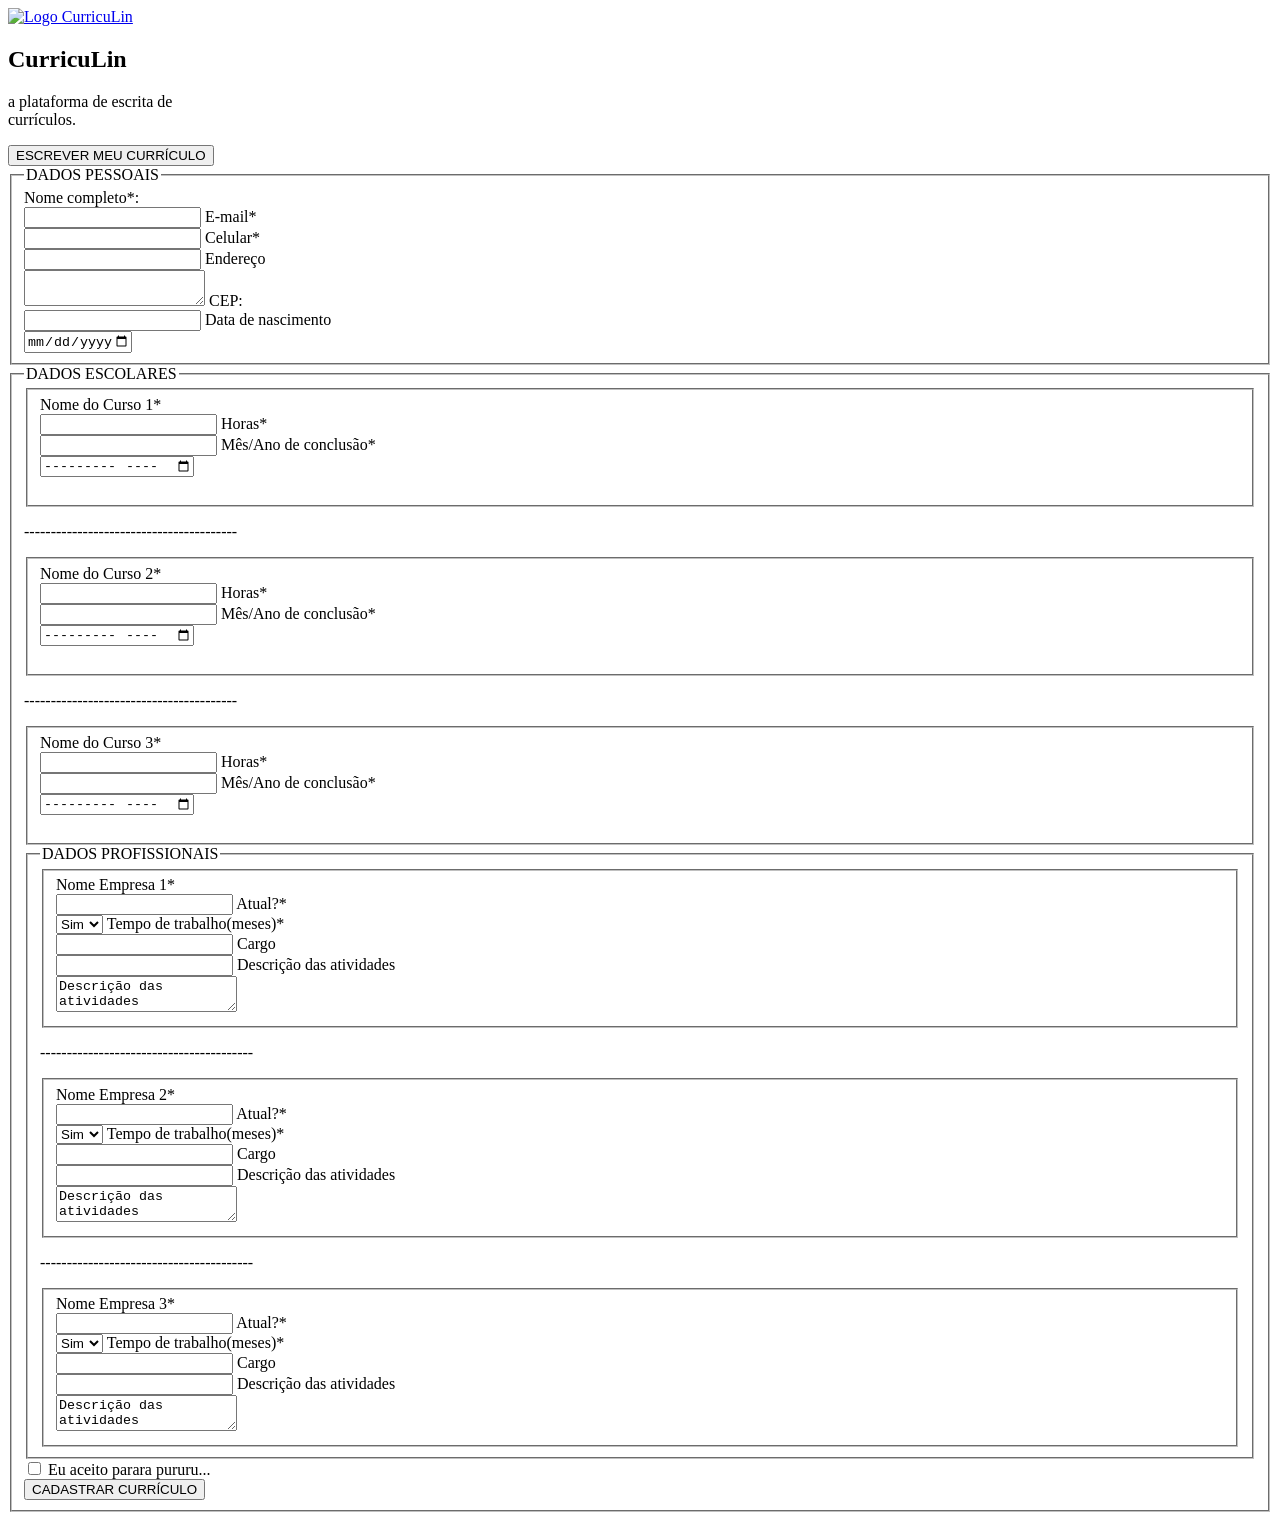
==== index.html @ 9031fdd9 "changed the name from form to index.html" ====
<!DOCTYPE html>
<html lang="en">
<head>
  <meta charset="UTF-8">
  <meta http-equiv="X-UA-Compatible" content="IE=edge">
  <meta name="viewport" content="width=device-width, initial-scale=1.0">
  <title>ATV CURRÍCULO - CURRICULIN</title>

  <!-- FONT LINKS -->
  <link rel="preconnect" href="https://fonts.googleapis.com">
  <link rel="preconnect" href="https://fonts.gstatic.com" crossorigin>
  <link href="https://fonts.googleapis.com/css2?family=Poppins:wght@700;800&family=Roboto:wght@300&display=swap" rel="stylesheet">


  <!-- LINK CSS -->
  <link rel="stylesheet" href="/Curriculin/form.css">
</head>
<body>
  <header>
    <nav>
      <a href="#"><img id="logo" src="/Curriculin/LogoCurriculin.svg" alt="Logo CurricuLin"></a>
    </nav>
    <div class="landing">
      <div class="text">
        <h2>CurricuLin</h2>
        <p>a plataforma de escrita de <br> currículos.</p>
      </div>

      <div class="button">
        <a href="#curriculo"><button>ESCREVER MEU CURRÍCULO</button></a>
      </div>
      

    </div>
  </header>

  <section id="curriculo">
    <form action="">
      <!-- 1 - DADOS PESSOAIS -->
      <fieldset id="dadospessoais">
        <legend>DADOS PESSOAIS</legend>
        <label class="labelInput"> Nome completo*: <br>
          <input type="text" name="nome" max="100">
        </label>

        <label> E-mail* <br>
          <input required type="email" name="email">
        </label> 

        <label>Celular* <br>
          <input required type="number" name="celular">
        </label> 

        <label>Endereço<br>
          <textarea name="endereco" id="endereco" ></textarea>
        </label> 

        <label>CEP: <br>
          <input type="number" name="cep" max="8">
        </label>
        <label>Data de nascimento<br>
          <input max="2004-01-30" id="dtnascimento" type="date" name="cep">
        </label> 
      </fieldset>


      <!-- 2 - DADOS ESCOLARES -->
      <fieldset>
        <legend>DADOS ESCOLARES</legend>

        <!-- CURSO 1 -->
        <fieldset>
          <label> Nome do Curso 1*<br>
            <input required type="text" name="nomecurso">
          </label>
          <label> Horas*<br>
            <input required type="number" name="hora">
          </label>
          <label> Mês/Ano de conclusão* <br>
            <input min="2015-02" required type="month" name="conclusao">
          </label> <br> <br>
        </fieldset>

        <p>----------------------------------------</p>

        <!-- CURSO 2 -->
        <fieldset>
          <label> Nome do Curso 2*<br>
            <input required type="text" name="nomecurso">
          </label>
          <label> Horas*<br>
            <input required type="number" name="hora">
          </label>
          <label> Mês/Ano de conclusão* <br>
            <input required type="month" name="conclusao">
          </label> <br> <br>
        </fieldset>

        <p>----------------------------------------</p>
        
        <!-- CURSO 3 -->
        <fieldset>
          <label> Nome do Curso 3*<br>
            <input required type="text" name="nomecurso">
          </label>
          <label> Horas*<br>
            <input required type="number" name="hora">
          </label>
          <label> Mês/Ano de conclusão* <br>
            <input required type="month" name="conclusao">
          </label> <br> <br>
        </fieldset>

      <fieldset>
        <legend>DADOS PROFISSIONAIS</legend>

        <!-- EMPRESA 1 -->
        <fieldset>
          <label> Nome Empresa 1*<br>
            <input required type="text" name="nomeempresa">
          </label>

          <label> Atual?* <br>
            <select required name="atual">
              <option value="não">Não</option>
              <option selected value="sim">Sim</option>
            </select>
          </label>
          
          <label> Tempo de trabalho(meses)*<br>
            <input required type="number">
          </label>

          <label>Cargo <br>
            <input type="text">
          </label>

          <label>Descrição das atividades <br>
            <textarea name="descricao" >Descrição das atividades</textarea>
          </label>
        </fieldset>

        <p>----------------------------------------</p>

        <!-- EMPRESA 2 -->
        <fieldset>
          <label> Nome Empresa 2*<br>
            <input required type="text" name="nomeempresa">
          </label>

          <label> Atual?* <br>
            <select required name="atual">
              <option value="não">Não</option>
              <option selected value="sim">Sim</option>
            </select>
          </label>
          
          <label> Tempo de trabalho(meses)*<br>
            <input required type="number">
          </label>

          <label>Cargo <br>
            <input type="text">
          </label>

          <label>Descrição das atividades <br>
            <textarea name="descricao" >Descrição das atividades</textarea>
          </label>
        </fieldset>

        <p>----------------------------------------</p>
 
        <!-- EMPRESA 3 -->
        <fieldset>
          <label> Nome Empresa 3*<br>
            <input required type="text" name="nomeempresa">
          </label>

          <label> Atual?* <br>
            <select required name="atual">
              <option value="não">Não</option>
              <option selected value="sim">Sim</option>
            </select>
          </label>
          
          <label> Tempo de trabalho(meses)*<br>
            <input required type="number">
          </label>

          <label>Cargo <br>
            <input type="text">
          </label>

          <label>Descrição das atividades <br>
            <textarea name="descricao" >Descrição das atividades</textarea>
          </label>
        </fieldset>
      </fieldset>

      <div class="envio">
        <div class="confirmacao">
          <input id="confirmar" required type="checkbox">
          <label for="confirmar">Eu aceito parara pururu...</label>
        </div>
        
        <button id="btnenvio">CADASTRAR CURRÍCULO</button>
      </div>
      
    </form>
  </section>

  <footer></footer>
  
</body>
</html>
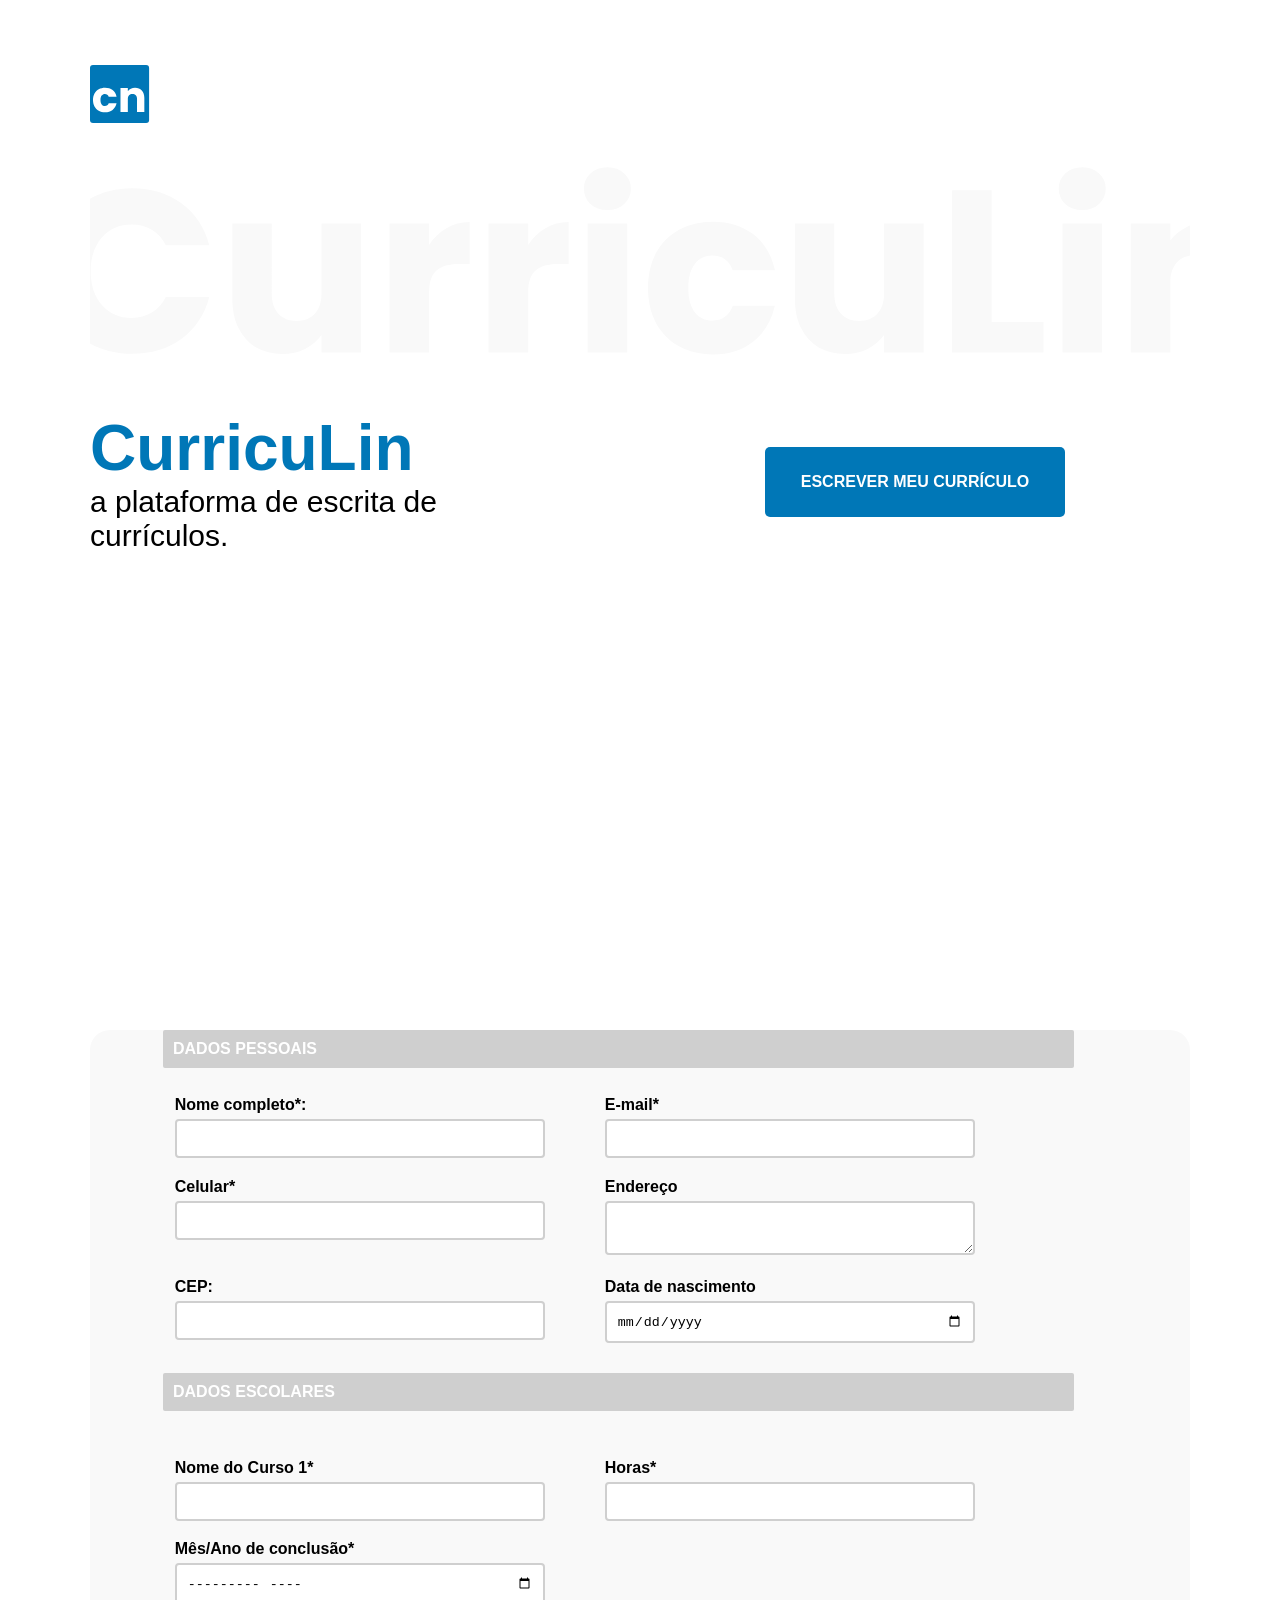
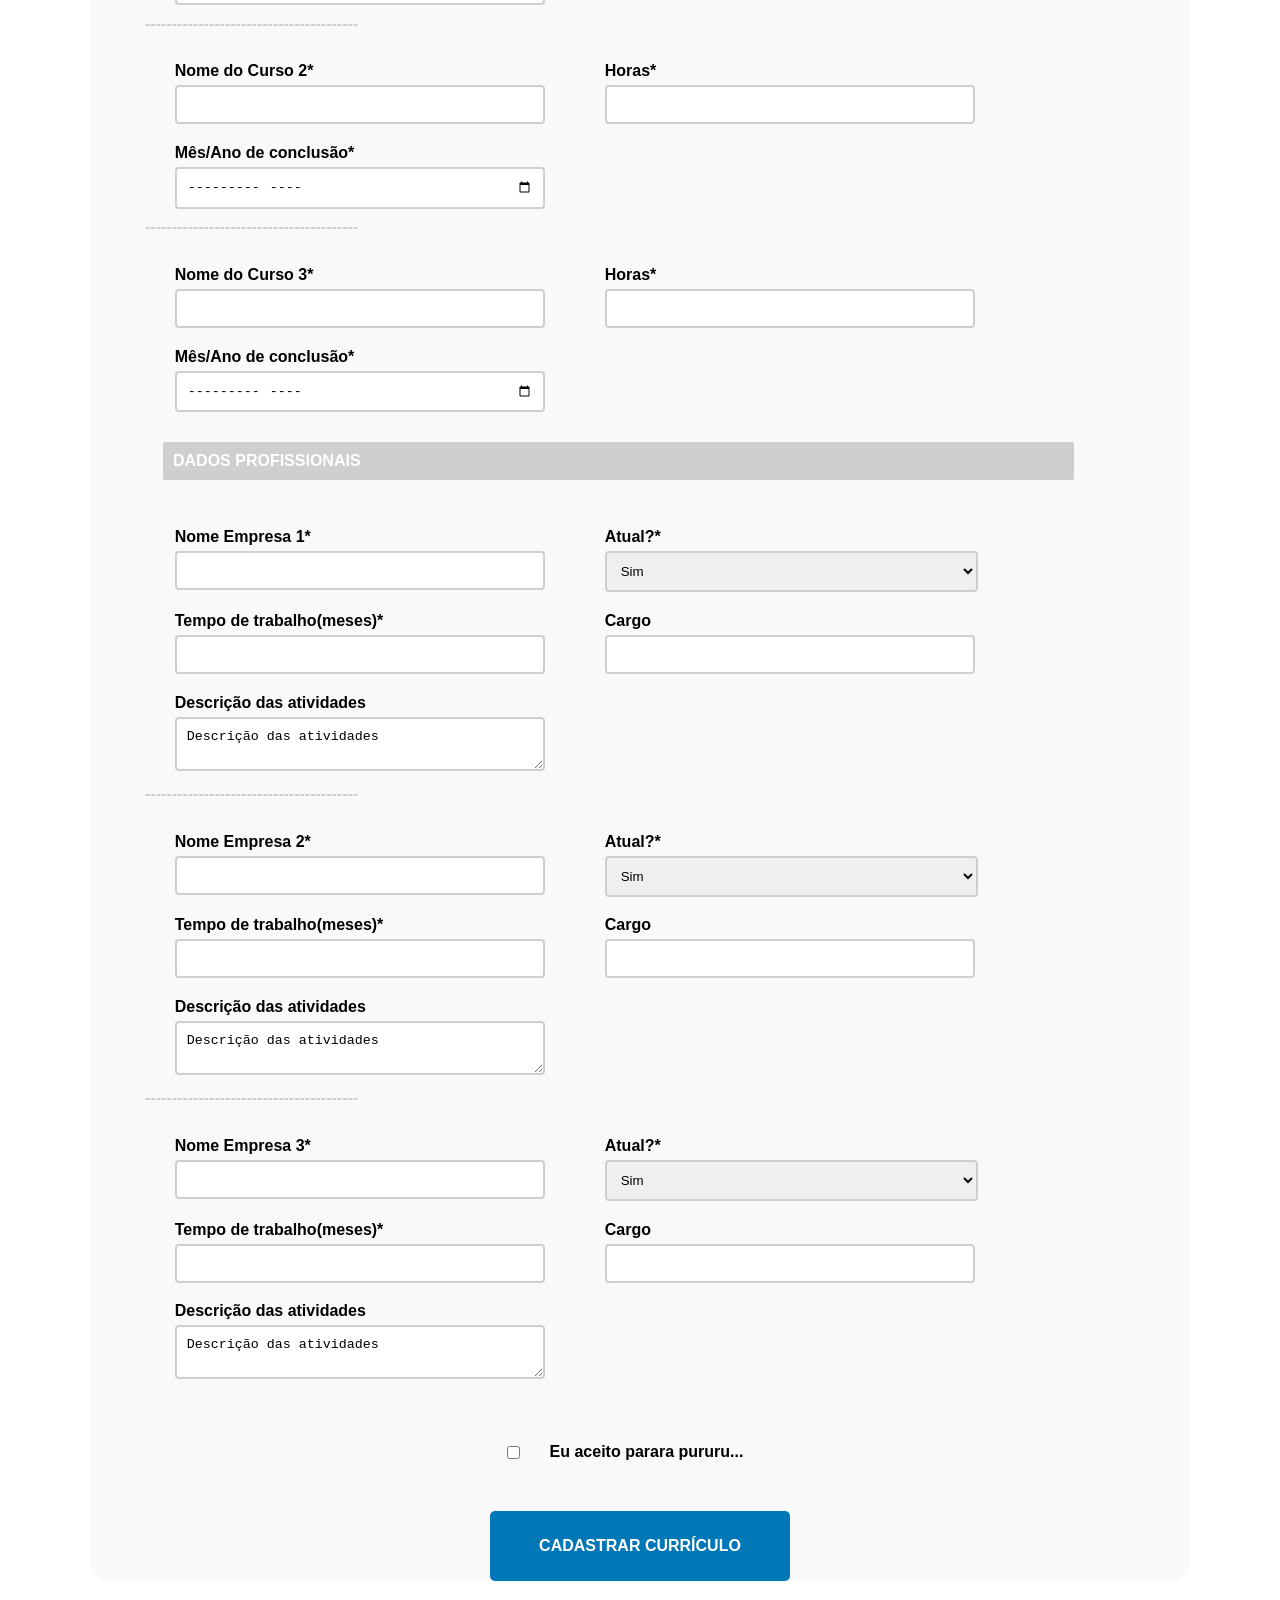
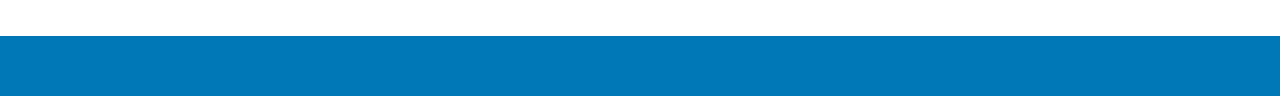
==== commit 274b9c77: "Giving files a new path" ====
--- a/index.html
+++ b/index.html
@@ -13,12 +13,12 @@
 
 
   <!-- LINK CSS -->
-  <link rel="stylesheet" href="/Curriculin/form.css">
+  <link rel="stylesheet" href="./styles/form.css">
 </head>
 <body>
   <header>
     <nav>
-      <a href="#"><img id="logo" src="/Curriculin/LogoCurriculin.svg" alt="Logo CurricuLin"></a>
+      <a href="#"><img id="logo" src="/styles/LogoCurriculin.svg" alt="Logo CurricuLin"></a>
     </nav>
     <div class="landing">
       <div class="text">
--- a/styles/form.css
+++ b/styles/form.css
@@ -0,0 +1,213 @@
+*{
+  margin: 0;
+  padding: 0;
+}
+
+html{
+  height: 100%;
+}
+
+body{
+  height: 100%;
+}
+
+header{
+  height: 100%;
+  margin: 65px 90px 0 90px;
+}
+
+
+nav #logo{
+  width: 60px;
+}
+
+.landing{
+  display: flex;
+  margin-top: 40px;
+  height: 70%;
+
+  background-size: 110%;
+  background-image: url(/styles/CurricuLin\ \(2\).svg);
+  background-repeat: no-repeat;
+  background-position-x: -40px;
+
+  justify-content: space-between;
+  align-items: center;
+}
+
+.landing .text h2{
+  color: #0077B7;
+  font-family: 'poppins', sans-serif;
+
+  font-size: 64px;
+  font-weight: 900;
+}
+
+.landing .text p{
+  font-family: 'Roboto', sans-serif;
+  font-size: 30px;
+}
+
+.landing .button{
+  display: flex;
+  width: 50%;
+
+  justify-content: center;
+}
+
+.landing .button a button, #btnenvio{
+  width: 300px;
+  height: 70px;
+
+  background-color: #0077B7;
+  border: none;
+  border-radius: 5px;
+
+  color: white;
+
+  font-size: 16px;
+  font-family: 'poppins', sans-serif;
+  font-weight: bold;
+
+  cursor: pointer;
+}
+
+.landing .button button:hover{
+  background-color: #F9F9F9;
+  color: #0077B7;
+  border: solid 0.5px #0077B7;
+
+  transition: 700ms;
+}
+
+section{
+  margin: 65px 90px 0 90px;
+
+  background-color: #F9F9F9;
+  border-radius: 20px;
+
+  font-family: 'Roboto', sans-serif;
+  font-weight: 600;
+}
+
+form{
+  margin: 5%;
+}
+
+form p{
+  color: #cfcfcf;
+  text-justify: right;
+  align-self: flex-end;
+}
+
+form fieldset{
+  display: flex;
+  margin-top: 20px;
+  flex-wrap: wrap;
+
+  border: none;
+}
+
+fieldset legend{
+  width: 90%;
+  margin: 18px;
+
+  padding: 10px;
+  border-radius: 2px;
+
+  color: white;
+  background-color: #cfcfcf;
+}
+
+fieldset label{
+  margin: 1% 3%;
+}
+
+label input, select, textarea{
+  width: 26em;
+  margin-top: 5px;
+  padding: 10px;
+
+  border: solid 2px #cfcfcf;
+  border-radius: 4px;
+}
+
+label input, select, textarea:focus{
+  outline: 0;
+}
+
+footer{
+  position: absolute;
+  width: 100%;
+  height: 60px;
+
+  background-color: #0077B7;
+
+  bottom: -80;
+}
+
+select{
+  width: 28em;
+}
+
+.envio{
+  width: 100%;
+  display: flex;
+  margin-top: 40px;
+  
+  flex-direction: column;
+  align-items: center;
+
+  justify-content: center;
+}
+
+.confirmacao{
+  display: flex;
+  width: 100%;
+
+  justify-content: center;
+}
+
+.confirmacao input{
+  align-self: center;
+}
+
+#btnenvio{
+  margin-top: 40px;
+}
+
+#btnenvio:hover{
+  background-color: #F9F9F9;
+  color: #0077B7;
+  border: solid 0.5px #0077B7;
+
+  transition: 700ms;
+}
+
+/*TABLET/MOBILE*/
+@media screen and (max-width:850px) {
+  .landing{
+    display: flex;
+    flex-direction: column;
+
+    align-items: flex-start;
+  }
+
+  .landing .button {
+    margin-left: 55px;
+  }
+
+  header{
+    margin: 65px 11%;
+  }
+
+  section{
+    margin: 0;
+  }
+
+  fieldset{
+    display:flex;
+    justify-content: center;
+  }
+  
+}
